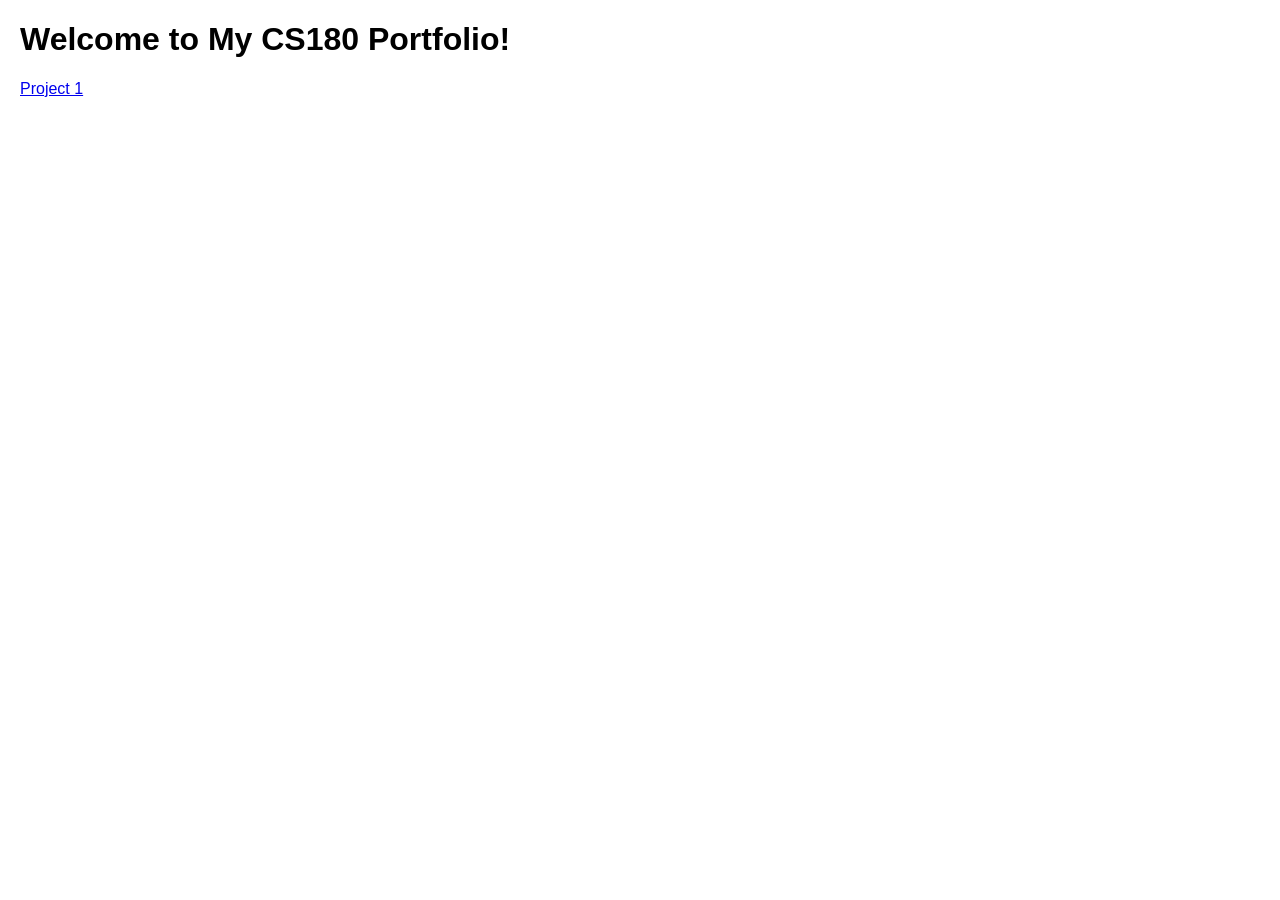
==== index.html @ a3edf7a8 "Create index.html added html boiler plate" ====
<!DOCTYPE html>
<html>
<head>
    <title>My Portfolio</title>
    <style>
        body {
            font-family: Arial, sans-serif;
            margin: 20px;
        }
    </style>
</head>
<body>
    <h1>Welcome to My CS180 Portfolio!</h1>
    <a href="./1/index.html">Project 1</a>
</body>
</html>
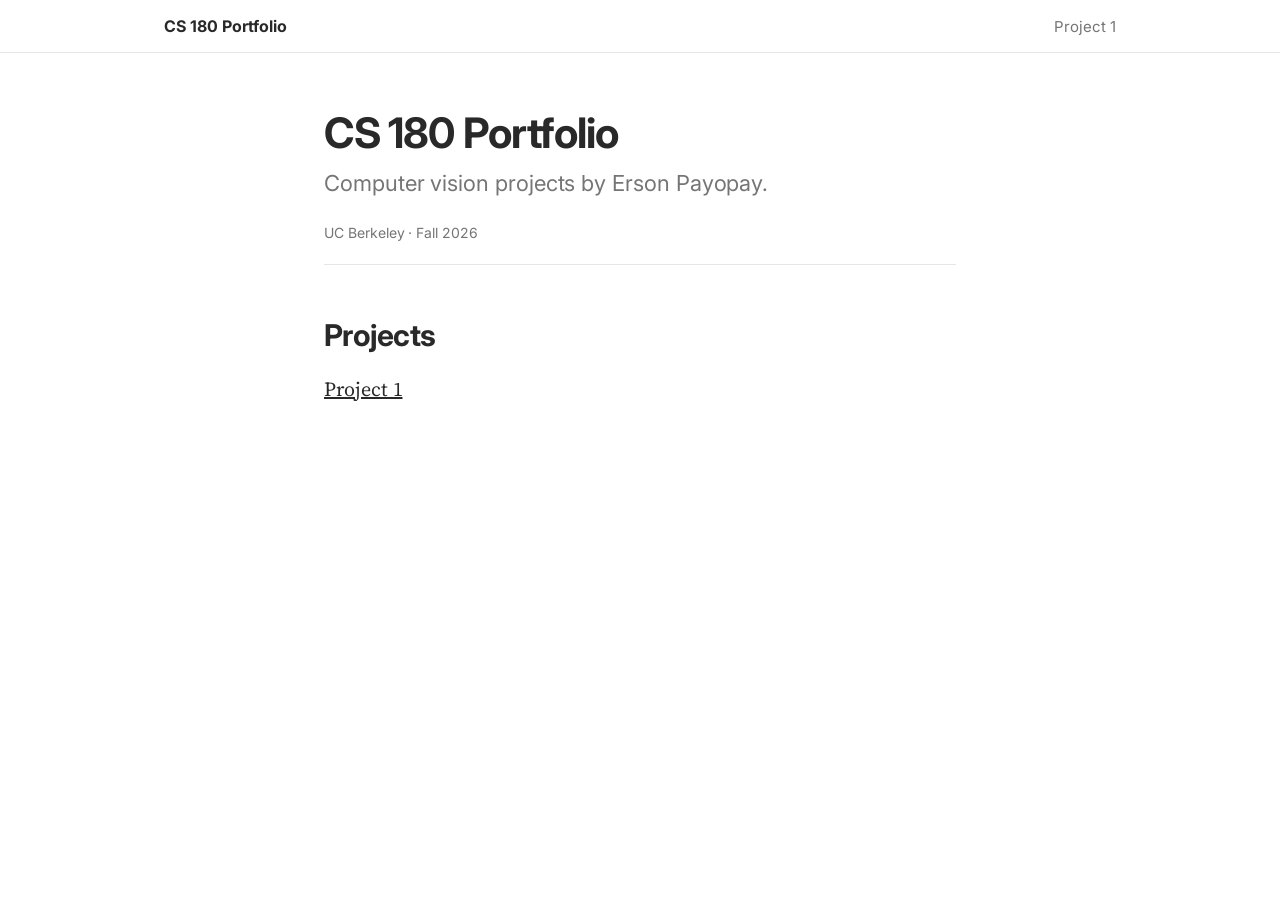
==== commit 3633761b: "added the first part before image pyramids to website" ====
--- a/index.html
+++ b/index.html
@@ -1,16 +1,31 @@
 <!DOCTYPE html>
-<html>
+<html lang="en">
 <head>
-    <title>My Portfolio</title>
-    <style>
-        body {
-            font-family: Arial, sans-serif;
-            margin: 20px;
-        }
-    </style>
+<meta charset="utf-8">
+<meta name="viewport" content="width=device-width, initial-scale=1">
+<title>CS 180 Portfolio</title>
+<link rel="preconnect" href="https://fonts.googleapis.com">
+<link rel="preconnect" href="https://fonts.gstatic.com" crossorigin>
+<link href="https://fonts.googleapis.com/css2?family=Inter:wght@400;600;700&family=Source+Serif+4:ital,wght@0,400;0,600;1,400&display=swap" rel="stylesheet">
+<link rel="stylesheet" href="./style.css">
 </head>
 <body>
-    <h1>Welcome to My CS180 Portfolio!</h1>
-    <a href="./1/index.html">Project 1</a>
+
+<nav class="nav">
+  <div class="nav-inner">
+    <a class="nav-title" href="./index.html">CS 180 Portfolio</a>
+    <a class="nav-link" href="./Project_1/index.html">Project 1</a>
+  </div>
+</nav>
+
+<main class="post">
+  <h1 class="post-title">CS 180 Portfolio</h1>
+  <p class="post-subtitle">Computer vision projects by Erson Payopay.</p>
+  <p class="post-meta">UC Berkeley &middot; Fall 2026</p>
+
+  <h2>Projects</h2>
+  <p><a href="./Project_1/index.html">Project 1</a></p>
+</main>
+
 </body>
 </html>
--- a/style.css
+++ b/style.css
@@ -0,0 +1,264 @@
+/* ---------- Fonts ----------
+   Medium uses Charter (serif) for body text and Sohne (sans) for UI/headings.
+   Charter ships with macOS/iOS; Source Serif 4 is the web fallback.
+------------------------------ */
+
+:root {
+  --serif: charter, "Charter", "Source Serif 4", Georgia, Cambria, "Times New Roman", serif;
+  --sans: "Inter", -apple-system, BlinkMacSystemFont, "Segoe UI", Roboto, Helvetica, Arial, sans-serif;
+  --text: rgba(41, 41, 41, 1);
+  --muted: rgba(117, 117, 117, 1);
+  --rule: rgba(230, 230, 230, 1);
+}
+
+* { box-sizing: border-box; }
+
+body {
+  margin: 0;
+  background: #fff;
+  color: var(--text);
+  font-family: var(--serif);
+  -webkit-font-smoothing: antialiased;
+}
+
+/* ---------- Nav bar ---------- */
+
+.nav {
+  border-bottom: 1px solid var(--rule);
+  font-family: var(--sans);
+}
+
+.nav-inner {
+  max-width: 1000px;
+  margin: 0 auto;
+  padding: 16px 24px;
+  display: flex;
+  align-items: center;
+  gap: 24px;
+}
+
+.nav-title {
+  font-weight: 700;
+  font-size: 16px;
+  color: var(--text);
+  text-decoration: none;
+  margin-right: auto;
+}
+
+.nav a.nav-link {
+  font-size: 15px;
+  color: var(--muted);
+  text-decoration: none;
+}
+
+.nav a.nav-link:hover,
+.nav a.nav-link.active { color: var(--text); }
+
+/* ---------- Post container ---------- */
+
+.post {
+  max-width: 680px;
+  margin: 0 auto;
+  padding: 56px 24px 120px;
+}
+
+/* ---------- Title block ---------- */
+
+.post-title {
+  font-family: var(--sans);
+  font-size: 42px;
+  line-height: 1.15;
+  font-weight: 700;
+  letter-spacing: -0.022em;
+  margin: 0 0 12px;
+}
+
+.post-subtitle {
+  font-family: var(--sans);
+  font-size: 22px;
+  line-height: 1.3;
+  font-weight: 400;
+  color: var(--muted);
+  margin: 0 0 24px;
+}
+
+.post-meta {
+  font-family: var(--sans);
+  font-size: 14px;
+  color: var(--muted);
+  margin: 0 0 48px;
+  padding-bottom: 20px;
+  border-bottom: 1px solid var(--rule);
+}
+
+/* ---------- Byline (avatar + name) ---------- */
+
+.byline {
+  display: flex;
+  align-items: center;
+  gap: 12px;
+  margin: 0 0 48px;
+  padding-bottom: 20px;
+  border-bottom: 1px solid var(--rule);
+}
+
+.avatar {
+  width: 35px;
+  height: 35px;
+  flex: none;
+  border-radius: 50%;
+  object-fit: cover;
+}
+
+.byline .post-meta {
+  margin: 0;
+  padding: 0;
+  border: 0;
+}
+
+/* ---------- Headers ---------- */
+
+h2 {
+  font-family: var(--sans);
+  font-size: 30px;
+  line-height: 1.2;
+  font-weight: 700;
+  letter-spacing: -0.018em;
+  margin: 52px 0 -8px;
+}
+
+h3 {
+  font-family: var(--sans);
+  font-size: 22px;
+  line-height: 1.25;
+  font-weight: 600;
+  letter-spacing: -0.012em;
+  margin: 40px 0 -10px;
+  color: rgba(41, 41, 41, 0.9);
+}
+
+/* ---------- Paragraphs ---------- */
+
+p {
+  font-size: 20px;
+  line-height: 1.6;
+  letter-spacing: -0.003em;
+  margin: 28px 0 0;
+}
+
+p a { color: inherit; text-decoration: underline; }
+
+em { font-style: italic; }
+strong { font-weight: 600; }
+
+/* ---------- Figures ---------- */
+
+figure {
+  margin: 44px 0 0;
+}
+
+figure img {
+  display: block;
+  width: 100%;
+  height: auto;
+}
+
+figcaption {
+  font-family: var(--sans);
+  font-size: 13px;
+  line-height: 1.4;
+  color: var(--muted);
+  margin-top: 10px;
+  text-align: left;
+}
+
+/* Side-by-side images: <div class="figure-row"> with figures inside */
+
+.figure-row {
+  display: flex;
+  gap: 16px;
+  margin: 44px 0 0;
+}
+
+.figure-row figure { margin: 0; flex: 1; }
+
+/* ---------- Carousel: <div class="carousel"> holding several figures ---------- */
+
+.carousel {
+  position: relative;
+  margin: 44px 0 0;
+}
+
+.carousel figure { margin: 0; }
+
+.carousel figure[hidden] { display: none; }
+
+/* Leave room on the caption line for the controls */
+.carousel figcaption { padding-right: 96px; }
+
+.carousel-controls {
+  position: absolute;
+  right: 0;
+  bottom: 0;
+  display: flex;
+  align-items: center;
+  gap: 4px;
+  font-family: var(--sans);
+  font-size: 13px;
+  line-height: 1.4;
+  color: var(--muted);
+}
+
+.carousel-controls button {
+  font: inherit;
+  font-size: 20px;
+  line-height: 1;
+  color: var(--muted);
+  background: none;
+  border: 0;
+  padding: 0 6px;
+  cursor: pointer;
+}
+
+.carousel-controls button:hover { color: var(--text); }
+
+.carousel-counter { min-width: 40px; text-align: center; }
+
+/* ---------- Misc ---------- */
+
+hr {
+  border: 0;
+  border-top: 1px solid var(--rule);
+  margin: 48px 0;
+}
+
+code {
+  font-family: ui-monospace, SFMono-Regular, Menlo, Consolas, monospace;
+  font-size: 0.85em;
+  background: rgba(0, 0, 0, 0.05);
+  padding: 2px 5px;
+  border-radius: 3px;
+}
+
+pre {
+  font-family: ui-monospace, SFMono-Regular, Menlo, Consolas, monospace;
+  font-size: 14px;
+  line-height: 1.5;
+  background: rgba(0, 0, 0, 0.04);
+  padding: 16px;
+  overflow-x: auto;
+  margin: 32px 0 0;
+  border-radius: 15px;
+}
+
+pre code { background: none; padding: 0; }
+
+@media (max-width: 600px) {
+  .post { padding: 36px 20px 80px; }
+  .post-title { font-size: 32px; }
+  .post-subtitle { font-size: 19px; }
+  h2 { font-size: 25px; }
+  h3 { font-size: 20px; }
+  p { font-size: 18px; }
+  .figure-row { flex-direction: column; }
+}
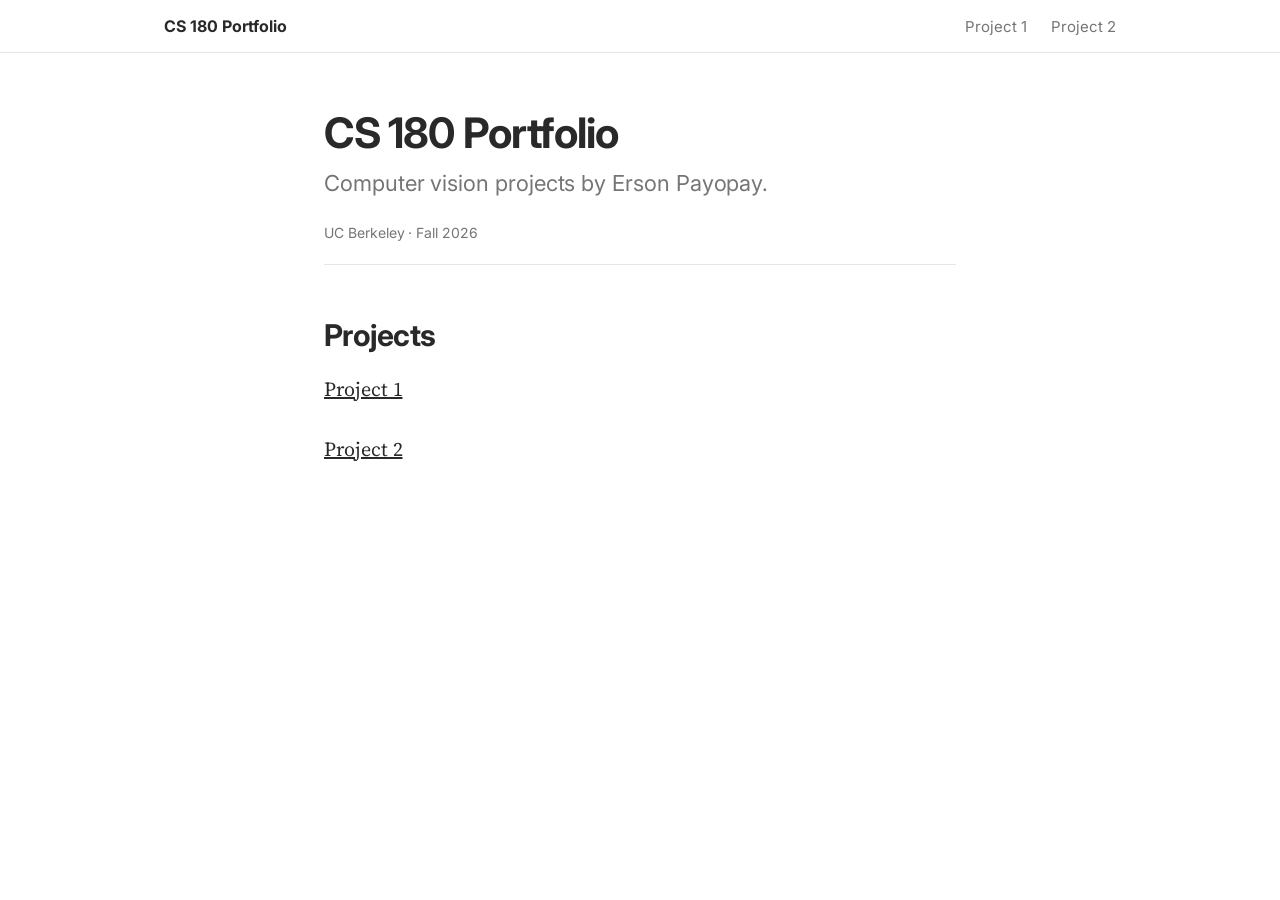
==== commit 9ff11eca: "finish proj2" ====
--- a/index.html
+++ b/index.html
@@ -15,6 +15,7 @@
   <div class="nav-inner">
     <a class="nav-title" href="./index.html">CS 180 Portfolio</a>
     <a class="nav-link" href="./Project_1/index.html">Project 1</a>
+    <a class="nav-link" href="./Project_2/index.html">Project 2</a>
   </div>
 </nav>
 
@@ -25,6 +26,7 @@
 
   <h2>Projects</h2>
   <p><a href="./Project_1/index.html">Project 1</a></p>
+  <p><a href="./Project_2/index.html">Project 2</a></p>
 </main>
 
 </body>
--- a/style.css
+++ b/style.css
@@ -223,6 +223,30 @@
 .carousel-controls button:hover { color: var(--text); }
 
 .carousel-counter { min-width: 40px; text-align: center; }
+
+/* ---------- Tables ---------- */
+
+table {
+  width: 100%;
+  border-collapse: collapse;
+  margin: 32px 0 0;
+  font-family: var(--sans);
+  font-size: 15px;
+  line-height: 1.4;
+}
+
+th, td {
+  text-align: left;
+  padding: 10px 12px;
+  border-bottom: 1px solid var(--rule);
+}
+
+th {
+  font-weight: 600;
+  border-bottom: 2px solid var(--text);
+}
+
+td { font-variant-numeric: tabular-nums; }
 
 /* ---------- Misc ---------- */
 
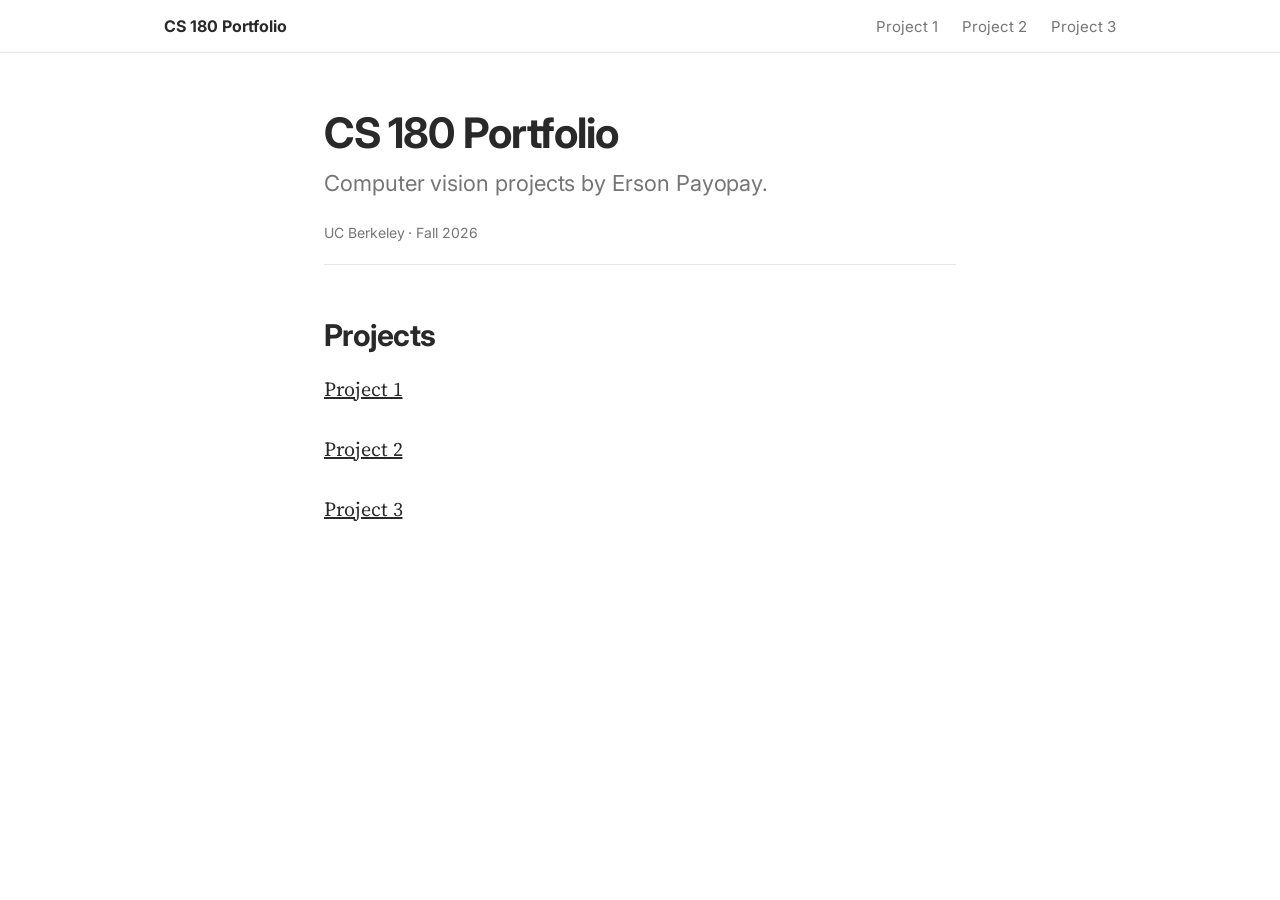
==== commit 72a22b98: "finished proj3" ====
--- a/index.html
+++ b/index.html
@@ -16,6 +16,7 @@
     <a class="nav-title" href="./index.html">CS 180 Portfolio</a>
     <a class="nav-link" href="./Project_1/index.html">Project 1</a>
     <a class="nav-link" href="./Project_2/index.html">Project 2</a>
+    <a class="nav-link" href="./Project_3/index.html">Project 3</a>
   </div>
 </nav>
 
@@ -27,6 +28,7 @@
   <h2>Projects</h2>
   <p><a href="./Project_1/index.html">Project 1</a></p>
   <p><a href="./Project_2/index.html">Project 2</a></p>
+  <p><a href="./Project_3/index.html">Project 3</a></p>
 </main>
 
 </body>
--- a/style.css
+++ b/style.css
@@ -223,6 +223,56 @@
 .carousel-controls button:hover { color: var(--text); }
 
 .carousel-counter { min-width: 40px; text-align: center; }
+
+/* ---------- Image grid: <div class="image-grid cols-N"> holding several figures ----------
+   Shows every image at once instead of one slide at a time. The grid is wider than
+   the text column so small panels stay readable. Click an image to open it full size. */
+
+.image-grid {
+  --cols: 2;
+  display: grid;
+  grid-template-columns: repeat(var(--cols), minmax(0, 1fr));
+  gap: 24px 16px;
+  align-items: start;
+  width: min(1040px, calc(100vw - 48px));
+  position: relative;
+  left: 50%;
+  transform: translateX(-50%);
+  margin: 44px 0 0;
+}
+
+.image-grid.cols-1 { --cols: 1; }
+.image-grid.cols-3 { --cols: 3; }
+.image-grid.cols-4 { --cols: 4; }
+
+.image-grid figure { margin: 0; }
+
+.image-grid a { display: block; }
+
+/* A low-resolution image shown small, e.g. the "distant" view of a hybrid */
+figure.small img {
+  width: 96px;
+  image-rendering: auto;
+}
+
+/* ---------- Write-up placeholder: replace with your own <p> ---------- */
+
+.todo {
+  font-family: var(--sans);
+  font-size: 15px;
+  line-height: 1.5;
+  color: var(--muted);
+  border: 1px dashed rgba(180, 180, 180, 1);
+  border-radius: 6px;
+  padding: 16px 18px;
+  min-height: 96px;
+  margin: 28px 0 0;
+}
+
+.todo.missing {
+  border-color: rgba(214, 120, 90, 1);
+  color: rgba(170, 80, 50, 1);
+}
 
 /* ---------- Tables ---------- */
 
@@ -285,4 +335,5 @@
   h3 { font-size: 20px; }
   p { font-size: 18px; }
   .figure-row { flex-direction: column; }
-}
+  .image-grid[class] { --cols: 1; width: 100%; left: 0; transform: none; }
+}
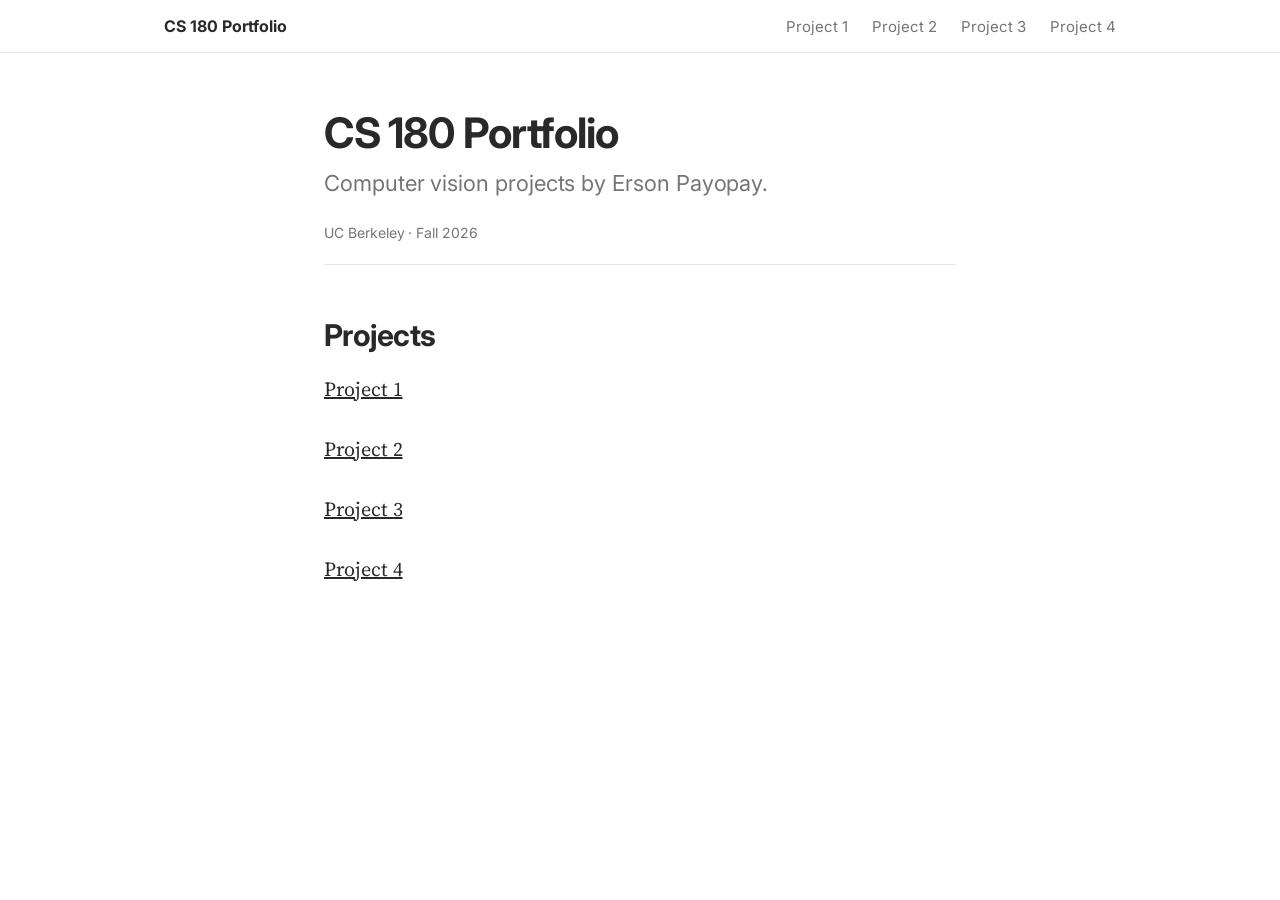
==== commit aecf7830: "finish hw4" ====
--- a/index.html
+++ b/index.html
@@ -17,6 +17,7 @@
     <a class="nav-link" href="./Project_1/index.html">Project 1</a>
     <a class="nav-link" href="./Project_2/index.html">Project 2</a>
     <a class="nav-link" href="./Project_3/index.html">Project 3</a>
+    <a class="nav-link" href="./Project_4/index.html">Project 4</a>
   </div>
 </nav>
 
@@ -29,6 +30,7 @@
   <p><a href="./Project_1/index.html">Project 1</a></p>
   <p><a href="./Project_2/index.html">Project 2</a></p>
   <p><a href="./Project_3/index.html">Project 3</a></p>
+  <p><a href="./Project_4/index.html">Project 4</a></p>
 </main>
 
 </body>
